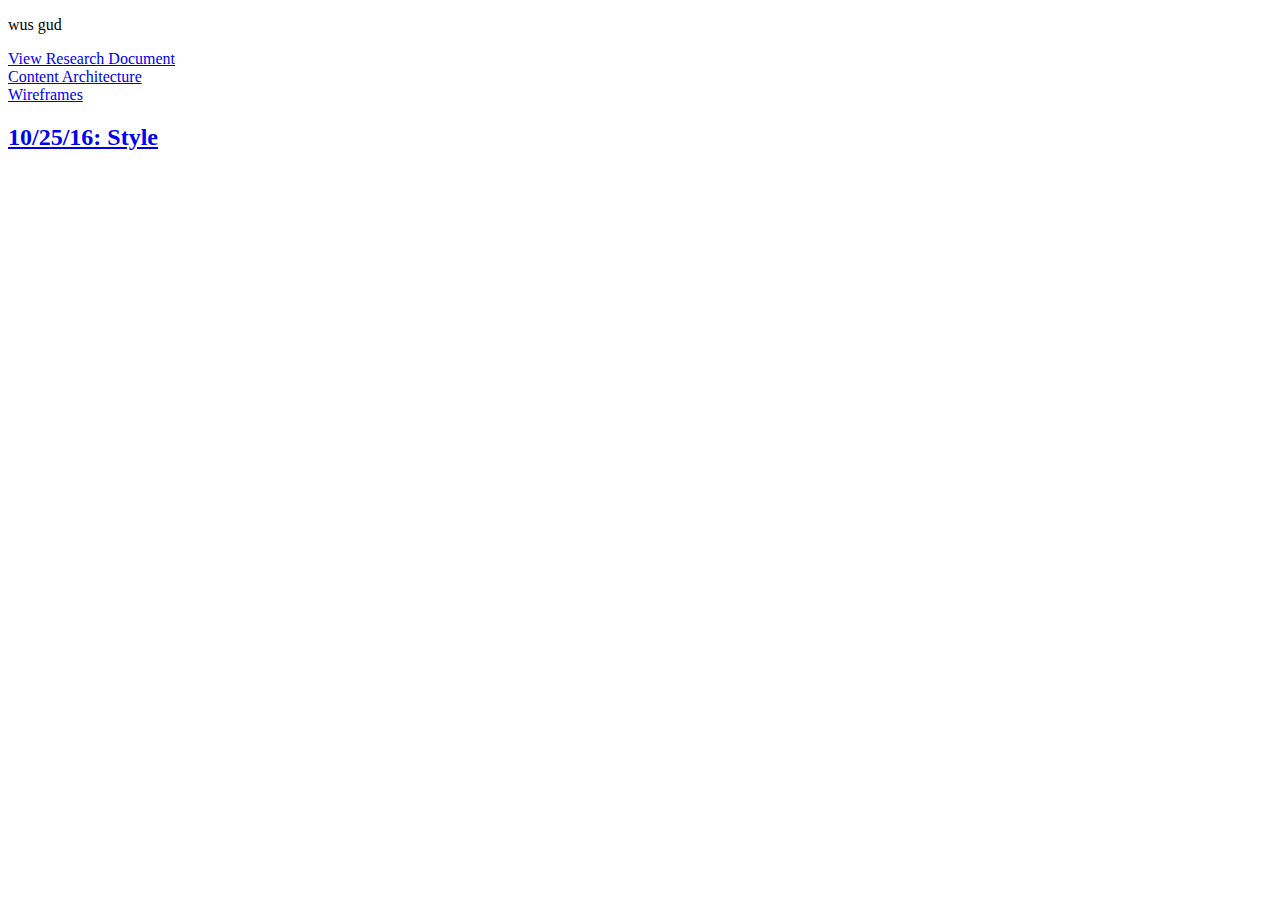
==== index.html @ 519e2d0c "fixing style tile link" ====
<!DOCTYPE html>
<html>
  <head>
    <meta charset="utf-8">
    <title></title>
  </head>
  <body>
    <p>wus gud</p>
    <a href="research/research.pdf">View Research Document</a></br>
    <a href="https://drive.google.com/drive/folders/0B4npwmFQxlf_YXU2eGdBMGstVG8">Content Architecture</a></br>
    <a href="https://drive.google.com/drive/folders/0B4npwmFQxlf_dGFrWkRIZzVkdGs">Wireframes</a></br>
<h2><a href="style/aroma_style tile mockup.pdf">10/25/16: Style</a></h2>
  </body>
</html>
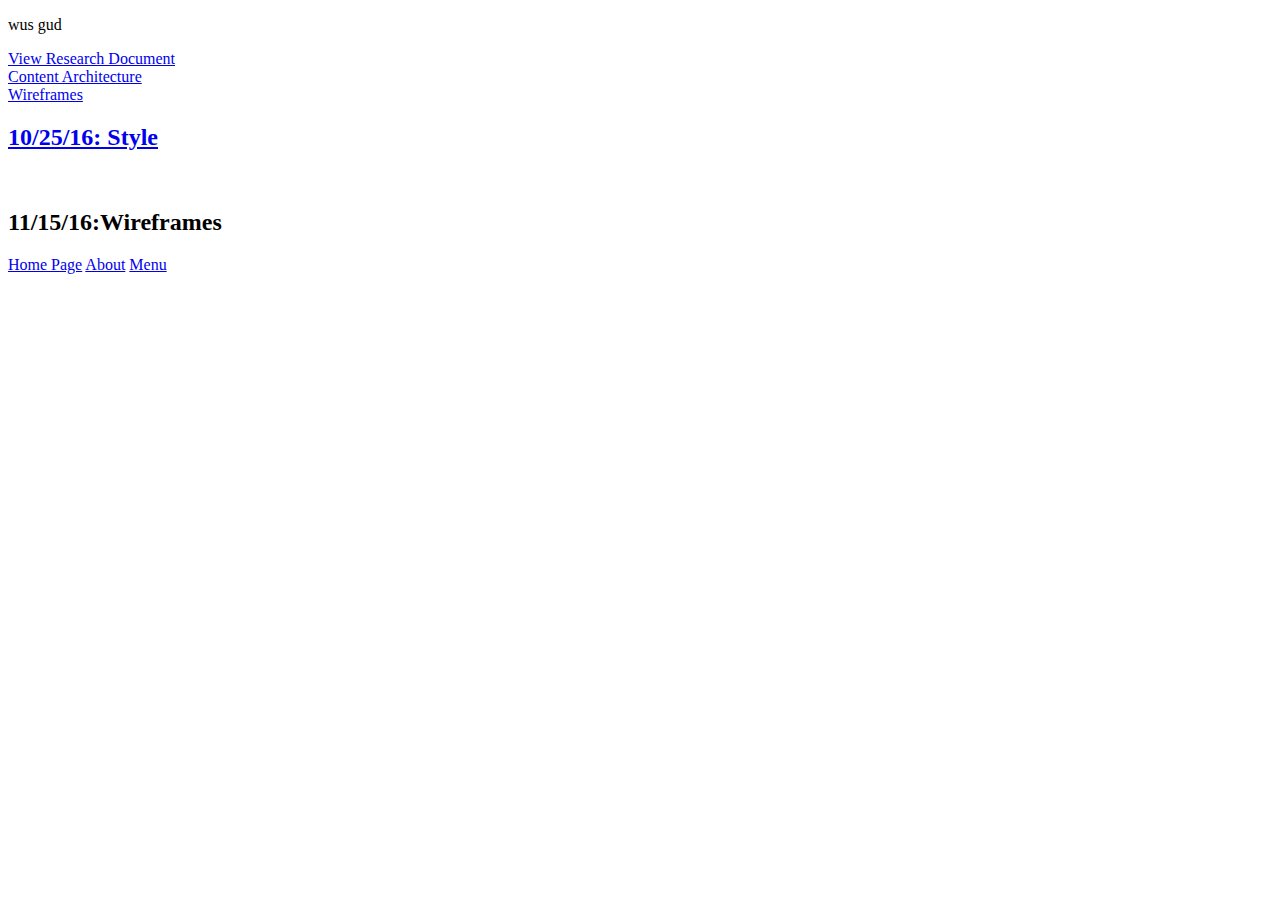
==== commit c24c5cfe: "added HTML links" ====
--- a/index.html
+++ b/index.html
@@ -9,6 +9,10 @@
     <a href="research/research.pdf">View Research Document</a></br>
     <a href="https://drive.google.com/drive/folders/0B4npwmFQxlf_YXU2eGdBMGstVG8">Content Architecture</a></br>
     <a href="https://drive.google.com/drive/folders/0B4npwmFQxlf_dGFrWkRIZzVkdGs">Wireframes</a></br>
-<h2><a href="style/aroma_style tile mockup.pdf">10/25/16: Style</a></h2>
+<h2><a href="style/aroma_style tile mockup.pdf">10/25/16: Style</a></h2></br>
+<h2>11/15/16:Wireframes</h2>
+    <a href="wireframes/index.html">Home Page</a>
+    <a href="wireframes/about.html">About</a>
+    <a href="wireframes/menu.html">Menu</a>
   </body>
 </html>
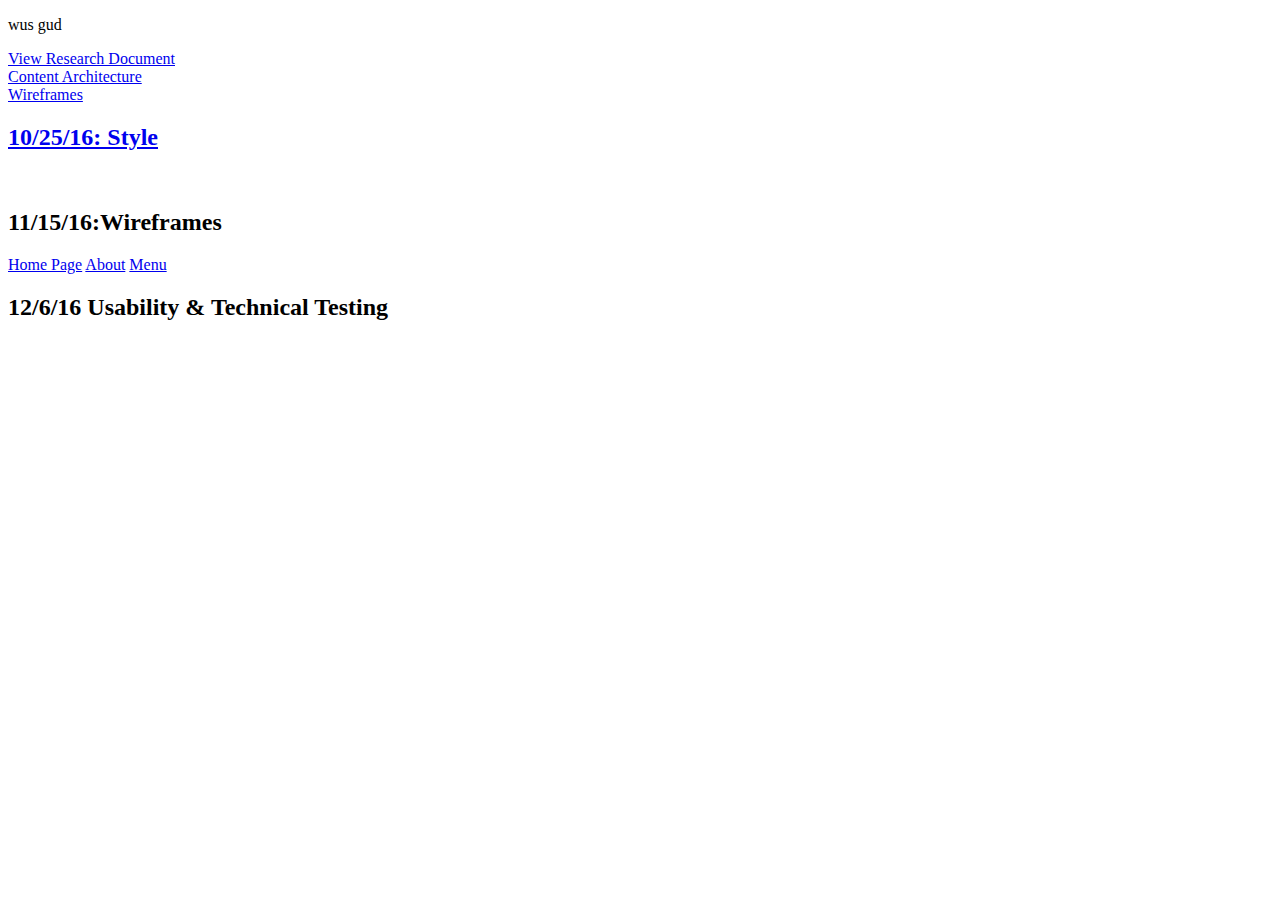
==== commit e2e87033: "Update Root Index" ====
--- a/index.html
+++ b/index.html
@@ -14,5 +14,6 @@
     <a href="wireframes/index.html">Home Page</a>
     <a href="wireframes/about.html">About</a>
     <a href="wireframes/menu.html">Menu</a>
+<h2>12/6/16 Usability &amp; Technical Testing </h2>
   </body>
 </html>
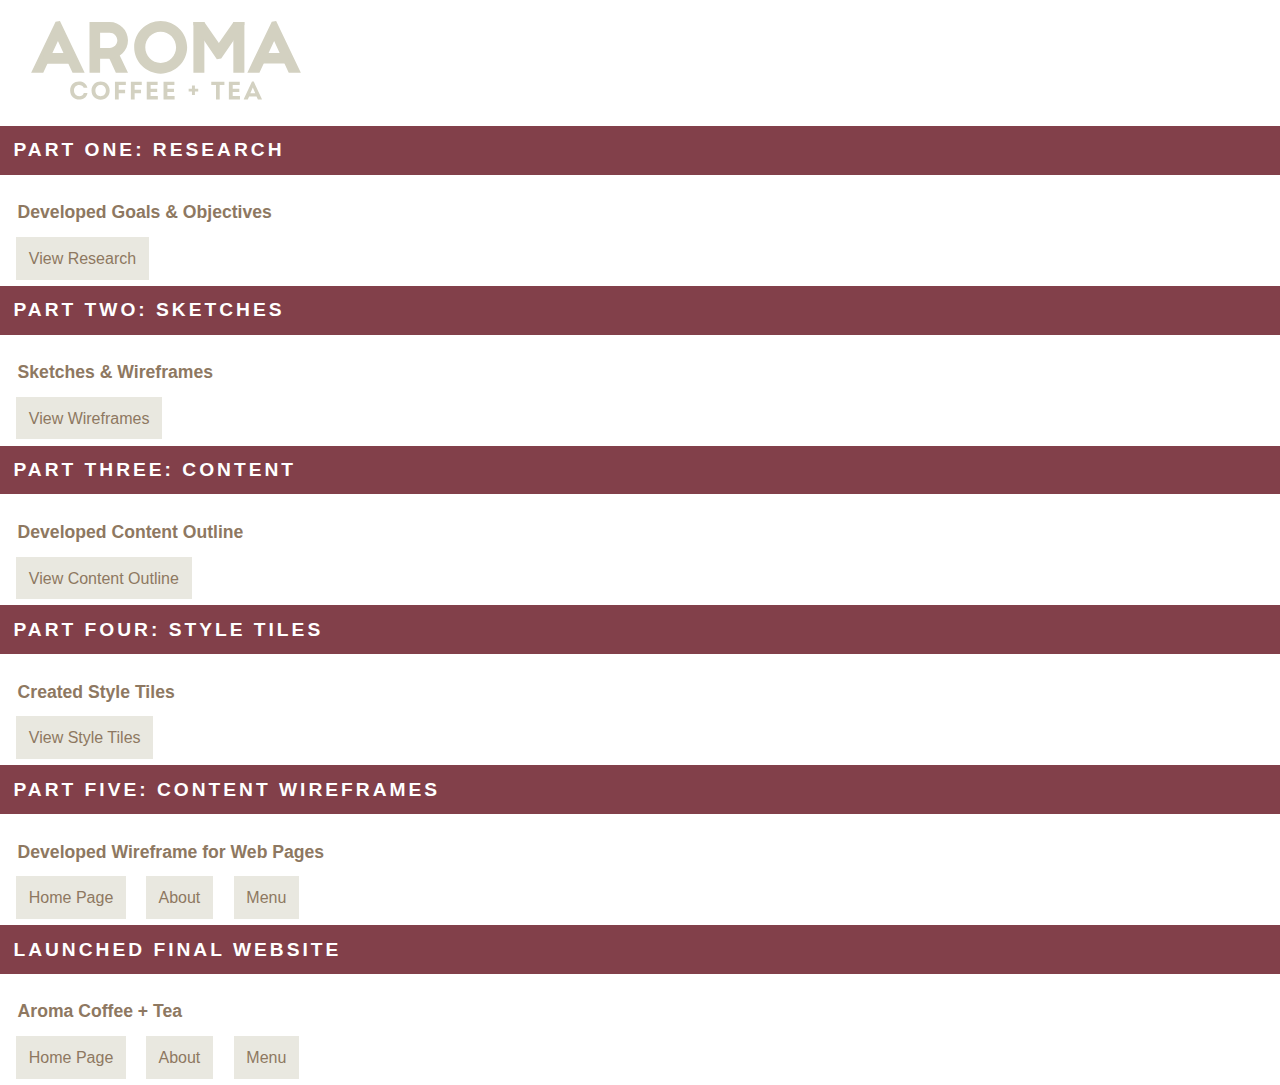
==== commit 3c9297ad: "Created Project Timeline" ====
--- a/index.html
+++ b/index.html
@@ -2,18 +2,49 @@
 <html>
   <head>
     <meta charset="utf-8">
-    <title></title>
+    <title>Project Timeline</title>
   </head>
+
   <body>
-    <p>wus gud</p>
-    <a href="research/research.pdf">View Research Document</a></br>
-    <a href="https://drive.google.com/drive/folders/0B4npwmFQxlf_YXU2eGdBMGstVG8">Content Architecture</a></br>
-    <a href="https://drive.google.com/drive/folders/0B4npwmFQxlf_dGFrWkRIZzVkdGs">Wireframes</a></br>
-<h2><a href="style/aroma_style tile mockup.pdf">10/25/16: Style</a></h2></br>
-<h2>11/15/16:Wireframes</h2>
+    <div class= "logo">
+    <img src= "images/aroma logo.svg" alt="The Art of Coffee" style=width:300px>
+    </div>
+
+    <h2>Part One: Research</h2>
+    <h4>Developed Goals & Objectives</h4>
+      <a href="research/research.pdf">View Research</a></br>
+    </br>
+
+    <h2>Part Two: Sketches</h2>
+    <h4>Sketches & Wireframes</h4>
+        <a href="https://drive.google.com/drive/folders/0B4npwmFQxlf_dGFrWkRIZzVkdGs">View Wireframes</a></br>
+    </br>
+
+    <h2>Part Three: Content</h2>
+    <h4>Developed Content Outline</h4>
+    <a href="https://drive.google.com/drive/folders/0B4npwmFQxlf_YXU2eGdBMGstVG8">View Content Outline</a></br>
+    </br>
+
+    <h2>Part Four: Style Tiles</h2>
+    <h4>Created Style Tiles</h4>
+    <a href="style/aroma_style tile mockup.pdf">View Style Tiles</a></br>
+    </br>
+
+    <h2>Part Five: Content Wireframes</h2>
+    <h4>Developed Wireframe for Web Pages</h4>
     <a href="wireframes/index.html">Home Page</a>
     <a href="wireframes/about.html">About</a>
     <a href="wireframes/menu.html">Menu</a>
-<h2>12/6/16 Usability &amp; Technical Testing </h2>
+    </br></br>
+
+    <h2>Launched Final Website</h2>
+    <h4>Aroma Coffee + Tea</h4>
+    <a href="templates/index.html">Home Page</a>
+    <a href="templates/about.html">About</a>
+    <a href="templates/menu.html">Menu</a>
+    </br></br>
+
+
+  <link href="templates/style02.css" rel="stylesheet" type="text/css" media="screen" /> <!-- Add your stylesheet here, before the closing HTML tag -->
   </body>
 </html>
--- a/templates/style02.css
+++ b/templates/style02.css
@@ -0,0 +1,173 @@
+body {
+  font-family: 'Open Sans', Helvetica, Arial, sans-serif;
+  margin: 0;}
+
+  @media screen and (min-width: 400px){
+	nav ul{
+		display: flex;
+		justify-content: space-around;}
+
+nav ul{list-style-type: none;
+	margin: 0 auto;
+  background-color:white;
+	color: rgb(142,120,97);
+  padding: .75em;
+  font-size: 80%}
+
+header{
+background-image: url("../images/coffee-beans-with-spoon_gradient.jpg");
+background-size: cover;
+height: 80vh;
+padding: 0em;}
+
+ul{list-style-type: none;}
+
+div.intro-text{
+ padding: 3em;
+ background-image: url("../images/aroma-linear element.svg");
+ background-size: cover;
+ height: 80vh;}
+
+h1{font-family: 'Raleway', sans-serif;
+font-size: 180%;
+color: rgb(142,120,97)}
+
+h2{font-family: 'Raleway', sans-serif;
+text-transform: uppercase;
+font-weight: regular;
+font-size: 120%;
+color: white;
+background-color: rgba(88,0,13,.75);
+padding: .7em;
+margin: 0;
+letter-spacing: 3px;
+text-align: left;}
+
+h3{font-family: 'Open Sans', sans-serif;
+  padding: 1em;
+  font-size: 110%;
+  font-weight: bold;
+  line-height:160%;
+  color: rgb(142,120,97);}
+
+  h4{font-family: 'Open Sans', sans-serif;
+    padding-left: 1em;
+    font-size: 110%;
+    font-weight: bold;
+    line-height:160%;
+    color: rgb(142,120,97);}
+
+p{font-family: 'Open Sans', sans-serif;
+  padding: 3em;
+  font-size: 90%;
+  line-height:160%;
+  color: rgb(142,120,97);
+  max-width: 400px;}
+
+a{font-family: 'Raleway', sans-serif;
+  color: rgb(142,120,97);
+  background-color: rgba(211,209,193,.5);
+  padding: .8em;
+  margin-left: 1em;
+  margin-bottom: 1em;
+  text-decoration: none;}
+
+a:hover{background-color: rgba(211,209,193,.8);}
+
+.logo img{display: block;
+  align: center;
+  margin: 1em;}
+
+  /* First Row */
+.first-row{max-width: 800px;}
+
+  .first-row .box{background-color: white;}
+
+  @media screen and (min-width: 500px)
+  {
+  	.first-row{display:flex}
+  }
+
+  /* Second Row */
+  .second-row {
+    background-color: white;
+     color: rgb(142,120,97);
+    padding-top: -1em;
+    max-width: 800px}
+
+  @media screen and (min-width: 500px)
+  {
+  	.second-row{
+      display:flex;
+      flex-wrap: wrap;}
+
+    .second-row .list-1{
+      width: 50%;
+      flex-grow: 1;
+      background-image: url("../images/list-1.svg");
+      background-size: auto;
+      background-position: center;
+      background-repeat: no-repeat;
+      margin-bottom: .5em;}
+
+      .second-row .list-2{
+        width: 50%;
+        flex-grow: 1;
+        background-image: url("../images/list-2.svg");
+        background-size: auto;
+        background-position: center;
+        background-repeat: no-repeat;}
+
+        .second-row .list-3{
+          width: 50%;
+          flex-grow: 1;
+          background-image: url("../images/list-3.svg");
+          background-size: auto;
+          background-position: center;
+          background-repeat: no-repeat;}
+
+          .second-row .list-4{
+            width: 50%;
+            flex-grow: 1;
+            background-image: url("../images/list-4.svg");
+            background-size: auto;
+            background-position: center;
+            background-repeat: no-repeat;}
+  }
+
+  @media screen and (max-width: 499px)
+  {
+
+    .second-row .list-1{
+      width: 80%;
+      flex-grow: 1;
+      background-image: url("../images/list-1.svg");
+      background-size: auto;
+      background-position: center;
+      background-repeat: no-repeat;
+      margin-bottom: .5em;}
+
+      .second-row .list-2{
+        width: 80%;
+        flex-grow: 1;
+        background-image: url("../images/list-2.svg");
+        background-size: auto;
+        background-position: center;
+        background-repeat: no-repeat;}
+
+        .second-row .list-3{
+          width: 80%;
+          flex-grow: 1;
+          background-image: url("../images/list-3.svg");
+          background-size: auto;
+          background-position: center;
+          background-repeat: no-repeat;}
+
+          .second-row .list-4{
+            width: 80%;
+            flex-grow: 1;
+            background-image: url("../images/list-4.svg");
+            background-size: auto;
+            background-position: center;
+            background-repeat: no-repeat;}
+        }
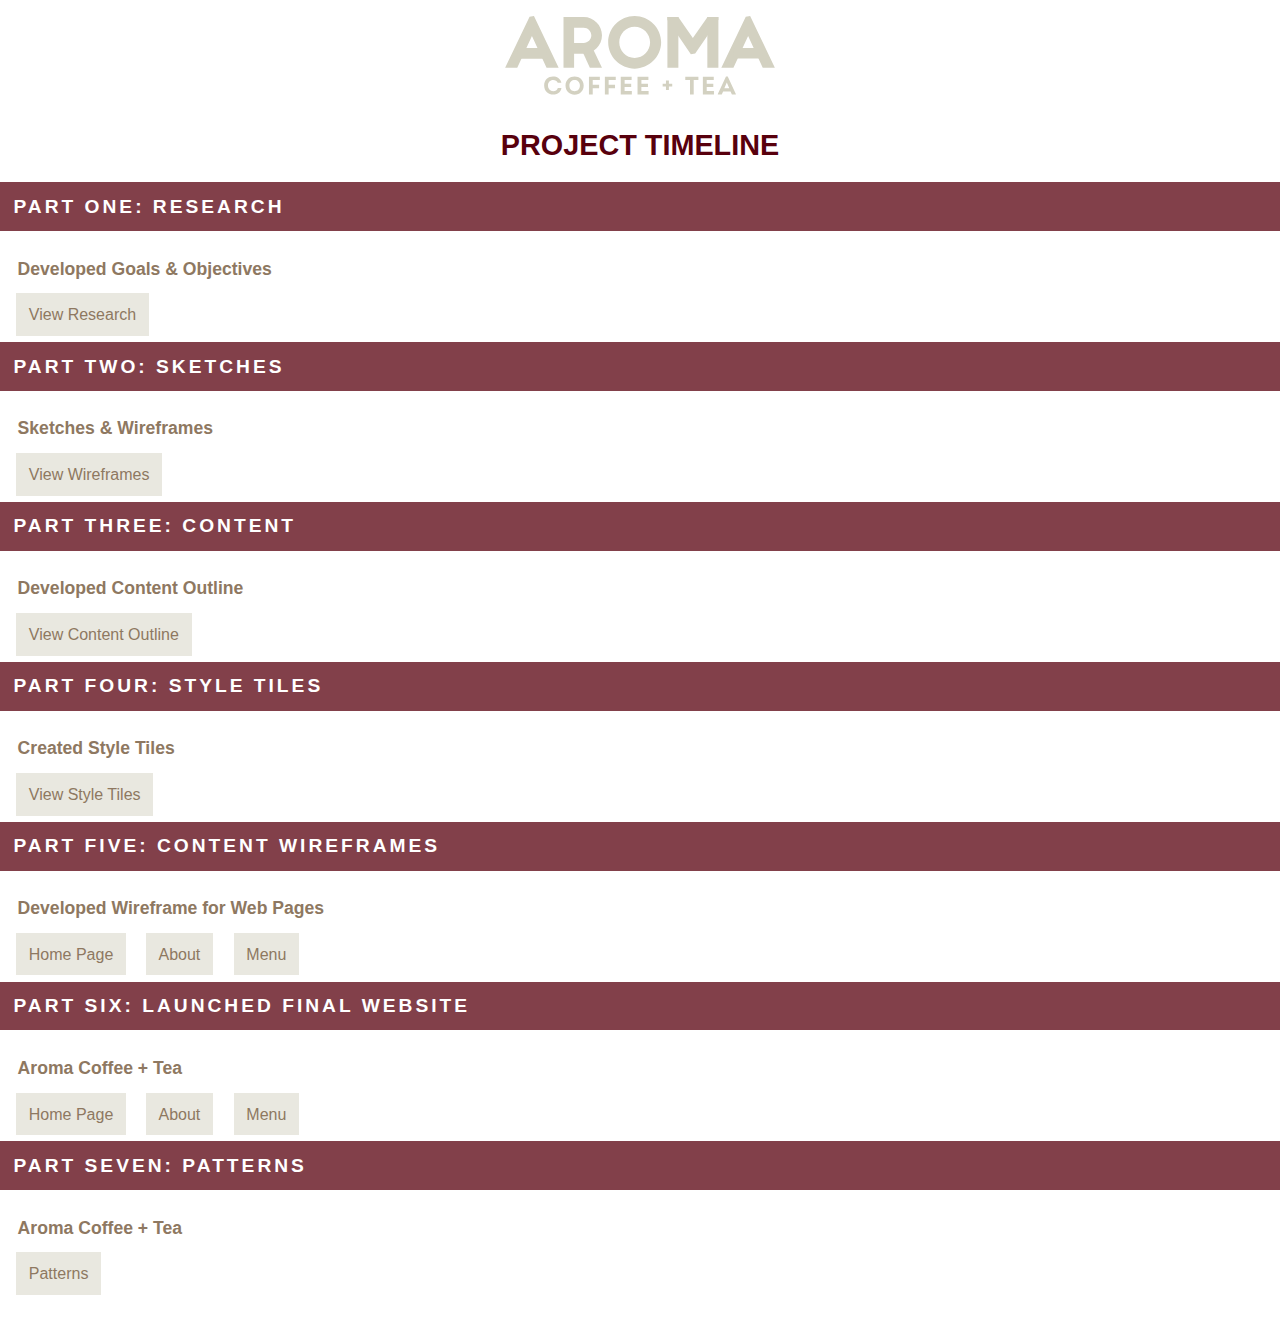
==== commit ea274ace: "added Patterns and finished Project Timeline" ====
--- a/index.html
+++ b/index.html
@@ -7,8 +7,10 @@
 
   <body>
     <div class= "logo">
-    <img src= "images/aroma logo.svg" alt="The Art of Coffee" style=width:300px>
+    <img src= "images/aroma logo.svg" alt="Aroma Coffee + Tea" style=width:300px>
     </div>
+
+    <h1>Project Timeline</h1>
 
     <h2>Part One: Research</h2>
     <h4>Developed Goals & Objectives</h4>
@@ -37,13 +39,18 @@
     <a href="wireframes/menu.html">Menu</a>
     </br></br>
 
-    <h2>Launched Final Website</h2>
+    <h2>Part Six: Launched Final Website</h2>
     <h4>Aroma Coffee + Tea</h4>
     <a href="templates/index.html">Home Page</a>
     <a href="templates/about.html">About</a>
     <a href="templates/menu.html">Menu</a>
     </br></br>
 
+    <h2>Part Seven: Patterns</h2>
+    <h4>Aroma Coffee + Tea</h4>
+    <a href="patterns/index.html">Patterns</a>
+    </br></br></br></br>
+
 
   <link href="templates/style02.css" rel="stylesheet" type="text/css" media="screen" /> <!-- Add your stylesheet here, before the closing HTML tag -->
   </body>
--- a/templates/style02.css
+++ b/templates/style02.css
@@ -30,7 +30,10 @@
 
 h1{font-family: 'Raleway', sans-serif;
 font-size: 180%;
-color: rgb(142,120,97)}
+color: rgb(88,0,13);
+text-align: center;
+text-transform: uppercase;
+margin: .7em;}
 
 h2{font-family: 'Raleway', sans-serif;
 text-transform: uppercase;
@@ -69,14 +72,12 @@
   background-color: rgba(211,209,193,.5);
   padding: .8em;
   margin-left: 1em;
-  margin-bottom: 1em;
   text-decoration: none;}
 
 a:hover{background-color: rgba(211,209,193,.8);}
 
-.logo img{display: block;
-  align: center;
-  margin: 1em;}
+.logo{margin: .7em;
+text-align:center;}
 
   /* First Row */
 .first-row{max-width: 800px;}
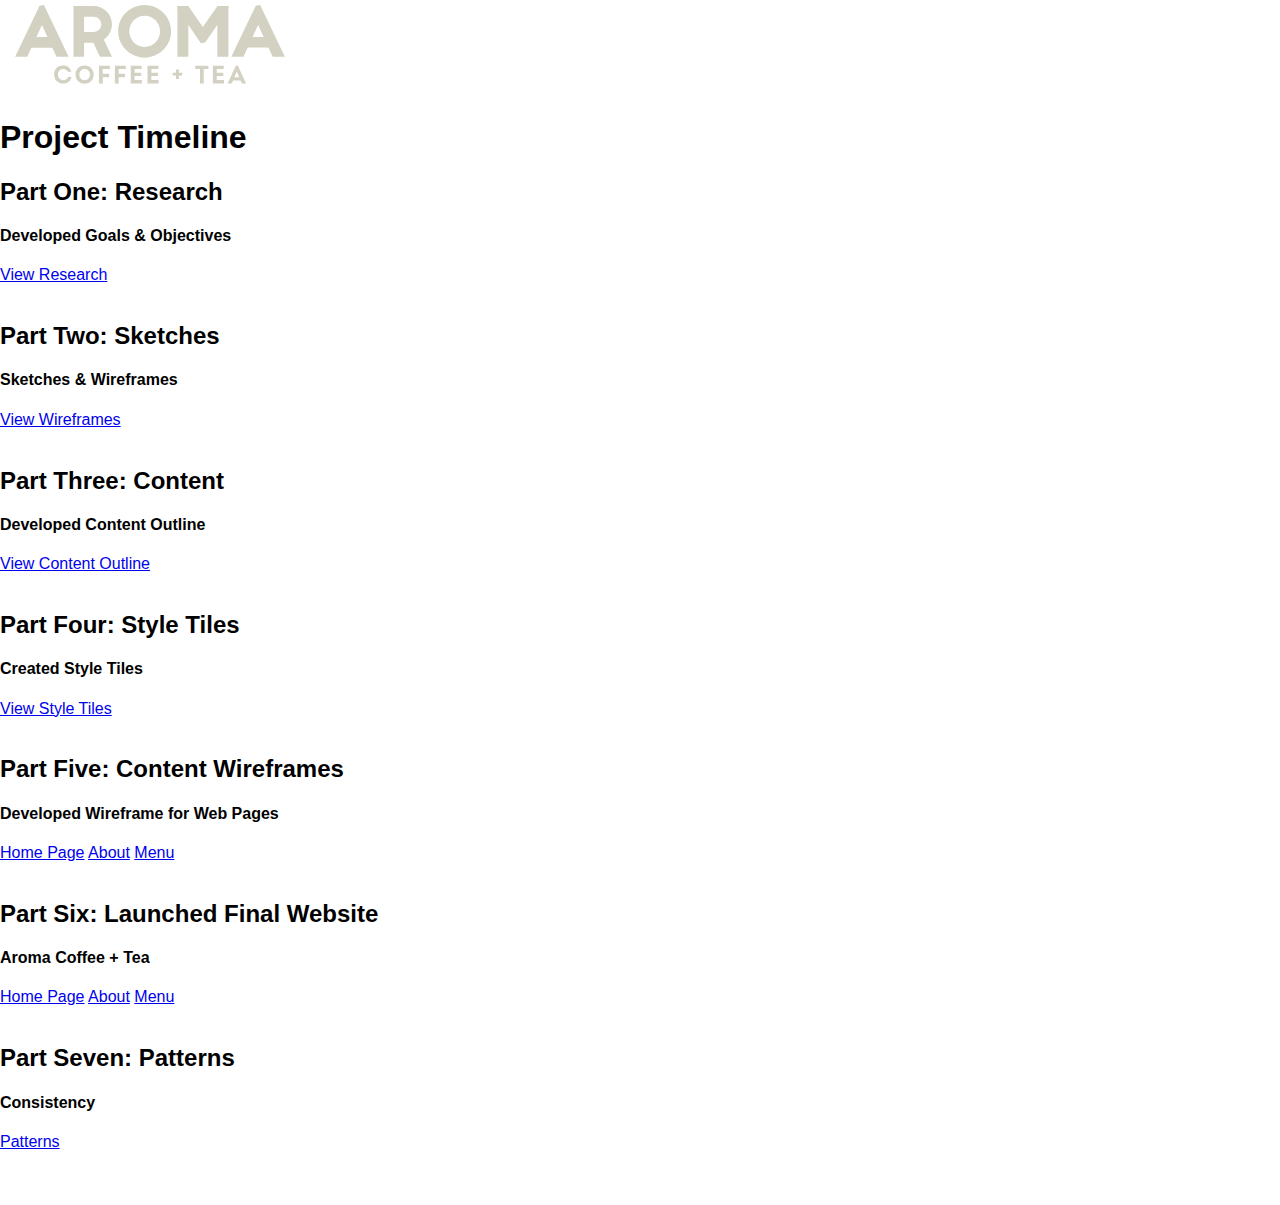
==== commit 407d92f9: "'consistency'" ====
--- a/index.html
+++ b/index.html
@@ -47,7 +47,7 @@
     </br></br>
 
     <h2>Part Seven: Patterns</h2>
-    <h4>Aroma Coffee + Tea</h4>
+    <h4>Consistency</h4>
     <a href="patterns/index.html">Patterns</a>
     </br></br></br></br>
 
--- a/templates/style02.css
+++ b/templates/style02.css
@@ -2,6 +2,7 @@
   font-family: 'Open Sans', Helvetica, Arial, sans-serif;
   margin: 0;}
 
+<<<<<<< Updated upstream
   @media screen and (min-width: 400px){
 	nav ul{
 		display: flex;
@@ -13,7 +14,65 @@
 	color: rgb(142,120,97);
   padding: .75em;
   font-size: 80%}
-
+=======
+>>>>>>> Stashed changes
+
+
+  .dropdown {
+      position: relative;
+      display: inline-block;
+      background-color: black;
+      height: 50px;
+      width: 100%;
+      color: white;
+      text-align: center;
+      position: fixed;
+      z-index: 99;
+      top: 0;
+      left: 0;
+      display: flex;
+  }
+
+  .logo {
+    height: auto;
+    width: 200px;
+    margin: auto;
+  }
+
+  .hamburger {
+    float: left;
+    padding: 15px 0px 0px 15px;
+  }
+
+  .hamburger img {
+    width: 25px;
+    height: 25px;
+  }
+
+  .dropdown-content {
+      margin-top: 50px;
+      height: 800px;
+      display: none;
+      position: absolute;
+      background-color: rgba(88,0,13,1);
+      min-width: 160px;
+      padding: 12px 16px;
+  }
+
+  .dropdown-content a {
+    color: white;
+  }
+
+  .dropdown-content a:hover {
+    color: rgb(146,198,60);
+  }
+
+
+
+  .dropdown:hover .dropdown-content {
+      display: block;
+  }
+/*main*/
 header{
 background-image: url("../images/coffee-beans-with-spoon_gradient.jpg");
 background-size: cover;
@@ -172,3 +231,135 @@
             background-position: center;
             background-repeat: no-repeat;}
         }
+
+        @media screen and (max-width: 800px) {
+          .menu-text{
+            visibility: hidden;
+          }
+        }
+
+        @media screen and (min-width: 800px) {
+         .dropdown {
+           height: 75px;
+        }
+
+        .hamburger {
+          visibility: collapse;
+          width: 1px;
+        }
+
+        .logo {
+          float: left;
+          margin: 15px 20px 0px 20px;
+          width: 200px;
+        }
+
+        .dropdown-content {
+          visibility: hidden;
+        }
+
+        .menu-text {
+          width: 100%;
+          display: flex;
+          justify-content: space-around;
+          padding: 27px 0px 0px 0px;
+          max-width: 800px;
+          right: 0;
+        }
+
+        .menu-text a:hover {
+          background-color: rgba(88,0,13,.75);
+        }
+
+        .menu-text a {
+          font-size: 50%;
+          padding: 0px 6px 0px 50px;
+          margin: 0px;
+          color: white;
+        }
+
+        .menu-text h1 {
+          padding: 10px 50px 0px 0px;
+          margin: auto;
+        }
+
+        @media screen and (min-width: 1000px) {
+
+          .span {
+            margin: auto;
+          }
+
+          .spanred {
+            border: 10px solid white;
+          }
+
+          .scroll {
+            margin-top: 800px;
+          }
+
+          .menu-content {
+            margin: 5px 5px 50px 5px;
+            padding: 50px;
+            width: 500px;
+            height: 500px;
+          }
+
+          .home-content {
+            margin-top: 1050px;
+            padding: 50px 0px 100px 0px;
+          }
+
+          .home-content .menu-content{
+            padding: 50px 100px 50px 100px;
+          }
+
+          .home-content h1 {
+            margin-top: 50px;
+          }
+
+          .splash-img {
+            height: 100%;
+          }
+
+
+            .splash-img .spanred {
+              margin-top: 200px;
+              width: 40%;
+              padding: 50px;
+            }
+
+            .splashtwo-img h1 {
+                font-size: 300%;
+                width: 75%;
+                margin: auto;
+                margin-top: 100px;
+              }
+
+              .quad-flex {
+                display: flex;
+                flex-direction: row;
+                justify-content: center;
+              }
+
+              .menu-box {
+                justify-content: center;
+              }
+
+        }
+
+        @media screen and (min-width: 1505px) {
+
+          .menu-content {
+          width: auto;
+        }
+
+          .splashtwo-img h1 {
+            font-size: 500%;
+          }
+
+          .menu-box {
+          display: flex;
+          flex-direction: row;
+        }
+
+        }
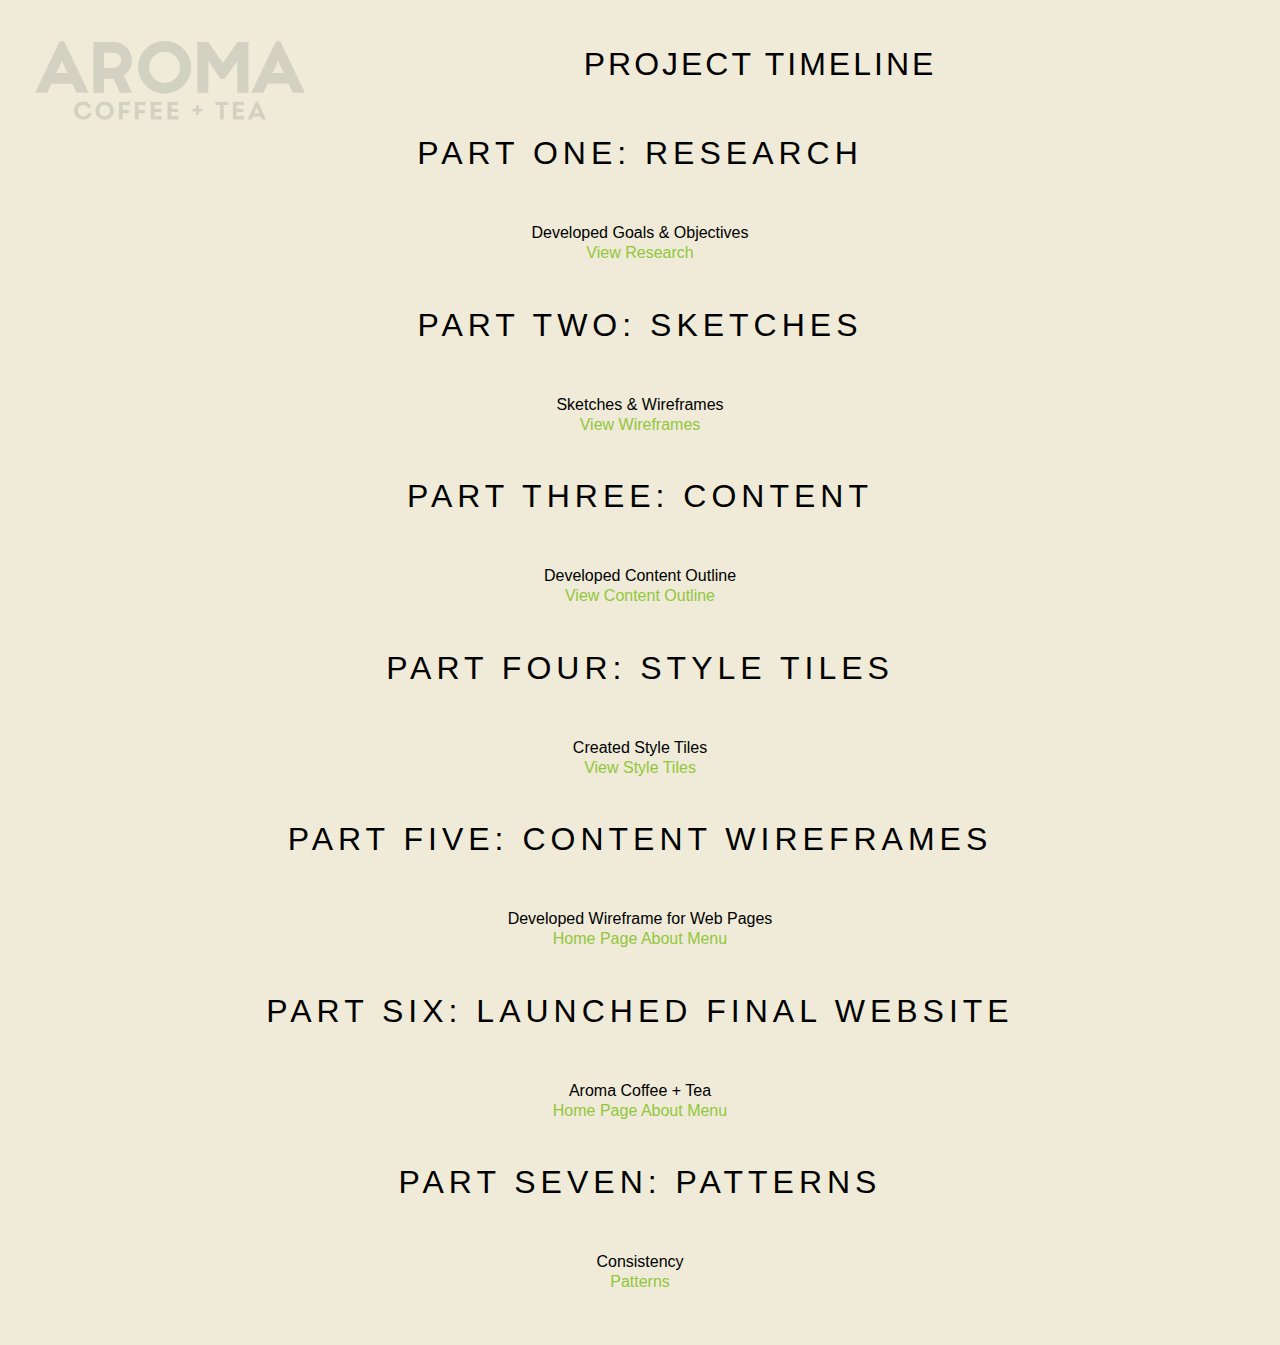
==== commit 417699c6: "change index css" ====
--- a/index.html
+++ b/index.html
@@ -41,9 +41,9 @@
 
     <h2>Part Six: Launched Final Website</h2>
     <h4>Aroma Coffee + Tea</h4>
-    <a href="templates/index.html">Home Page</a>
-    <a href="templates/about.html">About</a>
-    <a href="templates/menu.html">Menu</a>
+    <a href="templates-copy/index.html">Home Page</a>
+    <a href="templates-copy/about.html">About</a>
+    <a href="templates-copy/menu.html">Menu</a>
     </br></br>
 
     <h2>Part Seven: Patterns</h2>
@@ -52,6 +52,6 @@
     </br></br></br></br>
 
 
-  <link href="templates/style02.css" rel="stylesheet" type="text/css" media="screen" /> <!-- Add your stylesheet here, before the closing HTML tag -->
+  <link href="templates-copy/style2.css" rel="stylesheet" type="text/css" media="screen" /> <!-- Add your stylesheet here, before the closing HTML tag -->
   </body>
 </html>
--- a/templates-copy/style2.css
+++ b/templates-copy/style2.css
@@ -0,0 +1,394 @@
+body {
+  max-width: 2000px;
+  font-family: sans-serif;
+  color: black;
+  background-color: #EFEBD8;
+  margin: auto;
+  text-align: center;
+}
+
+/*div, section, main, aside, header, footer {
+  border: 1px solid lightgray;
+  padding: .5em;
+  margin-bottom: 1em;
+}*/
+
+.dropdown {
+    position: relative;
+    display: inline-block;
+    background-color: black;
+    height: 50px;
+    width: 100%;
+    color: white;
+    text-align: center;
+    position: fixed;
+    z-index: 99;
+    top: 0;
+    left: 0;
+    display: flex;
+}
+
+.logo {
+  height: auto;
+  width: 200px;
+  margin: auto;
+}
+
+.hamburger {
+  float: left;
+  padding: 15px 0px 0px 15px;
+}
+
+.hamburger img {
+  width: 25px;
+  height: 25px;
+}
+
+.dropdown-content {
+    margin-top: 50px;
+    height: 800px;
+    display: none;
+    position: absolute;
+    background-color: rgba(88,0,13,1);
+    min-width: 160px;
+    padding: 12px 16px;
+}
+
+.dropdown-content a {
+  color: white;
+}
+
+.dropdown-content a:hover {
+  color: rgb(146,198,60);
+}
+
+
+
+.dropdown:hover .dropdown-content {
+    display: block;
+}
+
+main {
+  z-index: -1;
+}
+
+/*main*/
+h1 {
+  font-family: 'Open Sans', sans-serif;
+  font-size: 200%;
+  font-weight: 300;
+  text-transform: uppercase;
+  letter-spacing: 3px;
+  padding: 25px 0px 25px 0px;
+}
+
+h2 {
+  font-family: 'Raleway', sans-serif;
+  font-weight: 300;
+  font-style: normal;
+  font-size: 200%;
+  text-transform: uppercase;
+  letter-spacing: 5px;
+  margin-bottom: 50px;
+}
+
+h3 {
+  font-family: 'Open Sans', sans-serif;
+  font-weight: 700;
+  margin: 0px;
+}
+
+h4 {
+  font-family: 'Open Sans', sans-serif;
+  font-weight: 300;
+  margin: 0px;
+  padding: 2px;
+}
+
+a {
+  color: rgb(146,198,60);
+  text-decoration: none;
+}
+
+.span {
+  width: 100%;
+  margin: auto;
+}
+
+.splash-img p {
+  font-family: 'Neuton', serif;
+  font-size: 150%;
+  border-top: 1px solid #fff;
+  width: 90%;
+  max-width: 800px;
+  margin: auto;
+  margin-top: 30px
+}
+
+.splash-img h1 {
+  font-family: 'Open Sans', sans-serif;
+  font-size: 250%;
+  font-weight: 300;
+  border-bottom: none;
+  text-transform: none;
+  letter-spacing: 0px;
+  width: 95%;
+  margin: auto;
+}
+
+.spanred {
+  background-color: rgba(88,0,13,.75);
+  height: 500px;
+  position: absolute;
+  top: 0; left: 0; bottom: 200; right: 0;
+  margin: auto;
+}
+
+.spanred a {
+    padding: 20px 0px 0px 0px;
+}
+
+.splash-img .spanred {
+  margin-top: 100px;
+}
+
+.splash-img {
+  width: 100%;
+  height: 100%;
+  background: url(images/coffeebeans.jpg);
+  background-size: cover;
+  margin: auto;
+  margin: 20px 0px 0px 0px;
+  padding-top: 100px;
+  text-align: center;
+  position: fixed;
+  top: 0; left: 0; bottom: 0; right: 0;
+  color: white;
+  z-index: -1;
+}
+
+.splashtwo-img {
+  width: 100%;
+  height: 90%;
+  background: url(images/bannercoffee.jpg);
+  background-size: cover;
+  background-position: center;
+  margin: 0px;
+  padding-top: 100px;
+  text-align: center;
+  position: fixed;
+  top: 0; left: 0; bottom: 0; right: 0;
+  color: white;
+  z-index: -1;
+}
+
+.home-content {
+  margin-top: 800px;
+  padding: 0px 0px 50px 0px;
+  background-color: rgba(88,0,13,.75);
+}
+
+.home-content h2 {
+  font-size: 150%;
+  border-bottom: 1px solid;
+}
+
+.two-column {
+  display: flex;
+  justify-content: space-around;;
+  width: 90%;
+  max-width: 1000px;
+  text-align: left;
+  margin: auto;
+  margin-bottom: 0px;
+  max-width: 400px
+}
+
+.header {
+  background-color: rgba(88,0,13,.75);
+  width: 100%;
+  height: 100px;
+}
+
+.scroll {
+  margin-top: 500px;
+}
+
+.menu-content {
+  background-color: #fffef9;
+  margin: 0px 0px 5px 0px;
+  padding: 50px 0px 50px 0px;
+}
+
+.menu {
+  background-color: rgba(88,0,13,.75);
+  padding: 0px 0px 100px 0px;
+  display:flex;
+  flex-direction: column;
+  justify-content: center;
+}
+
+.menu h1{
+  color: white;
+  font-size: 300%;
+  margin: 20px;
+}
+
+.menu-content h2 {
+  margin-bottom: 10px;
+  padding: 20px;
+}
+
+.quad-flex {
+  display: flex;
+  flex-direction: column;
+}
+
+footer {
+  width: 100%;
+  height: 200px;
+  background-color: black;
+  color: white;
+  display: flex;
+  justify-content: center;
+}
+
+footer h4 {
+  padding: 20px;
+}
+
+footer h3 {
+  padding: 20px;
+}
+
+@media screen and (max-width: 800px) {
+  .menu-text{
+    visibility: hidden;
+  }
+}
+
+@media screen and (min-width: 800px) {
+ .dropdown {
+   height: 75px;
+}
+
+.hamburger {
+  visibility: collapse;
+  width: 1px;
+}
+
+.logo {
+  float: left;
+  margin: 15px 20px 0px 20px;
+  width: 200px;
+}
+
+.dropdown-content {
+  visibility: hidden;
+}
+
+.menu-text {
+  width: 100%;
+  display: flex;
+  justify-content: space-around;
+  padding: 27px 0px 0px 0px;
+  max-width: 800px;
+  right: 0;
+}
+
+.menu-text a:hover {
+  background-color: rgba(88,0,13,.75);
+}
+
+.menu-text a {
+  font-size: 50%;
+  padding: 0px 6px 0px 50px;
+  margin: 0px;
+  color: white;
+}
+
+.menu-text h1 {
+  padding: 10px 50px 0px 0px;
+  margin: auto;
+}
+
+@media screen and (min-width: 1000px) {
+
+  .span {
+    margin: auto;
+  }
+
+  .spanred {
+    border: 10px solid white;
+  }
+
+  .scroll {
+    margin-top: 800px;
+  }
+
+  .menu-content {
+    margin: 5px 5px 50px 5px;
+    padding: 50px;
+    width: 500px;
+    min-height: 500px;
+  }
+
+  .home-content {
+    margin-top: 1050px;
+    padding: 50px 0px 100px 0px;
+  }
+
+  .home-content .menu-content{
+    padding: 50px 100px 50px 100px;
+  }
+
+  .home-content h1 {
+    margin-top: 50px;
+  }
+
+  .splash-img {
+    height: 100%;
+  }
+
+
+    .splash-img .spanred {
+      margin-top: 200px;
+      width: 40%;
+      padding: 50px;
+    }
+
+    .splashtwo-img h1 {
+        font-size: 300%;
+        width: 75%;
+        margin: auto;
+        margin-top: 100px;
+      }
+
+      .quad-flex {
+        display: flex;
+        flex-direction: row;
+        justify-content: center;
+      }
+
+      .menu-box {
+        justify-content: center;
+      }
+
+}
+
+@media screen and (min-width: 1505px) {
+
+  .menu-content {
+  width: auto;
+}
+
+  .splashtwo-img h1 {
+    font-size: 500%;
+  }
+
+  .menu-box {
+  display: flex;
+  flex-direction: row;
+}
+
+}
